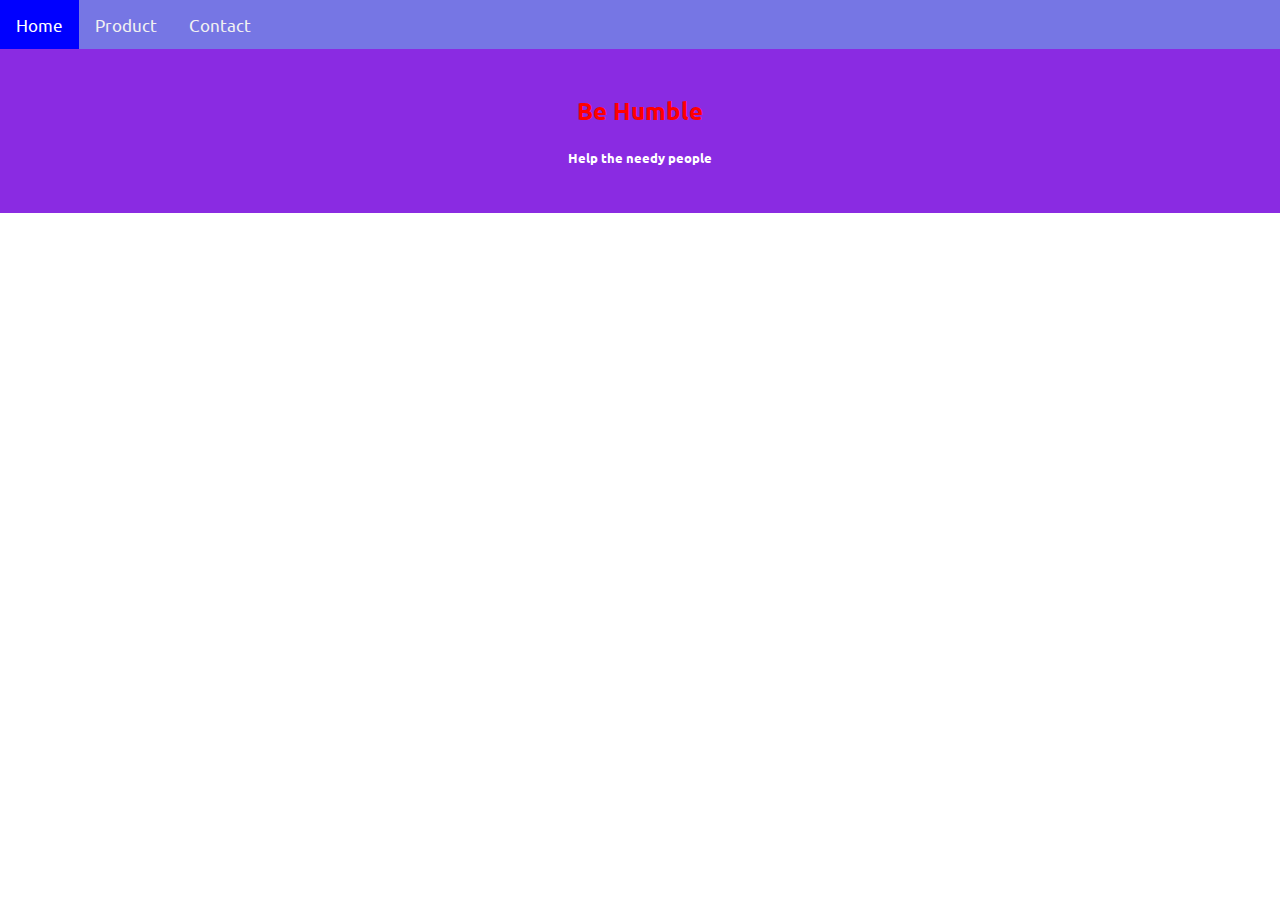
==== index.html @ b78b6217 "3rd commit" ====
<!DOCTYPE html>
<html lang="en">

<head>
    <meta charset="UTF-8">
    <meta name="viewport" content="width=device-width, initial-scale=1.0">
    <title>Edu Care</title>

    <link rel="preconnect" href="https://fonts.googleapis.com">
    <link rel="preconnect" href="https://fonts.gstatic.com" crossorigin>
    <link href="https://fonts.googleapis.com/css2?family=Ubuntu&display=swap" rel="stylesheet">

    <link rel="stylesheet" href="style.css">
</head>

<body>
    <!-- Maruf Hasan Rion
    2010597 -->
    <header>
        <div class="topnav">
            <a class="active" href="index.html">Home</a>
            <a href="product.html">Product</a>
            <a href="contact.html">Contact</a>
        </div>
    </header>
    <main>

    </main>
    <footer class="f">
        <h2>Be Humble</h2>
        <h5>Help the needy people</h5>
    </footer>
</body>

</html>
---- style.css ----
body {
    font-family: 'Telex', sans-serif;
}

body {
    font-family: 'Ubuntu', sans-serif;
    margin: 0;
}

/* Add a black background color to the top navigation */
.topnav {
    background-color: rgb(118, 118, 228);
    overflow: hidden;
}

/* Style the links inside the navigation bar */
.topnav a {
    float: left;
    color: #f2f2f2;
    text-align: center;
    padding: 14px 16px;
    text-decoration: none;
    font-size: 17px;
}

/* Change the color of links on hover */
.topnav a:hover {
    background-color: #ddd;
    color: black;
}

/* Add a color to the active/current link */
.topnav a.active {
    background-color: blue;
    color: white;
}

.E {
    font-size: 40px;
    font-weight: bold;
    text-align: center;
    margin-top: 100px;
    margin-bottom: 0px;
}

.p {
    text-align: center;
    margin-bottom: 50px;
    justify-content: center;

}

footer h2 {
    text-align: center;
    color: red;
}

footer h5 {
    text-align: center;
    color: white;
}

.f {
    background-color: blueviolet;
    padding: 2%;
}
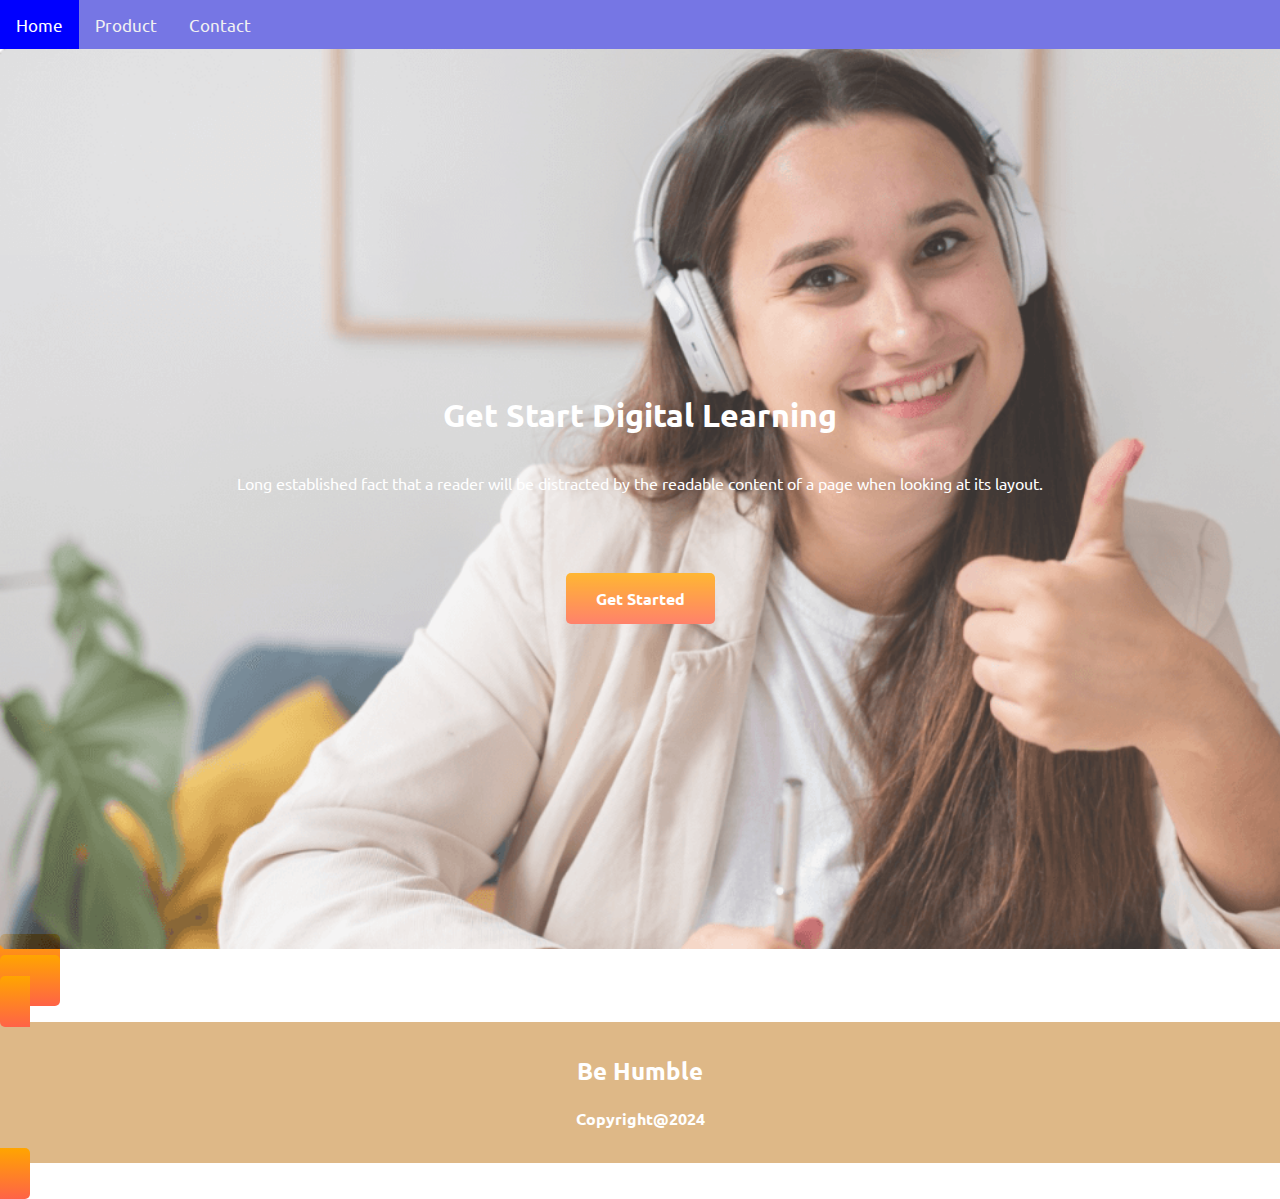
==== commit 2e1ca31a: "5th commit" ====
--- a/index.html
+++ b/index.html
@@ -24,11 +24,20 @@
         </div>
     </header>
     <main>
+        <section class="flexible-container">
+            <div class=" text text-img">
+                <h1>Get Start Digital Learning</h1>
+                <p>Long established fact that a reader will be distracted by the readable
+                    content of a page when looking at its layout.
+                </p>
+                <a class="link-button" target="_blank" href="product.html">Get Started
+            </div>
+        </section>
 
     </main>
     <footer class="f">
         <h2>Be Humble</h2>
-        <h5>Help the needy people</h5>
+        <h4>Copyright@2024</h4>
     </footer>
 </body>
 
--- a/style.css
+++ b/style.css
@@ -50,17 +50,46 @@
 
 }
 
-footer h2 {
-    text-align: center;
-    color: red;
+.text {
+
+    width: 100%;
+    height: 100%;
+    align-items: center;
+    justify-content: center;
+    flex-direction: column;
+    display: flex;
+    color: white;
+
+}
+
+.text-img {
+    background-image: url(img/cover-1.png);
+    background-repeat: no-repeat;
+    background-size: cover;
+    width: 100vw;
+    height: 100vh;
+    opacity: 0.8;
+}
+
+
+.link-button {
+    text-decoration: none;
+    background-image: linear-gradient(orange, tomato);
+    padding: 15px 30px;
+    color: white;
+    font-weight: 700;
+    border-radius: 5px;
+    margin-top: 5%;
 }
 
 footer h5 {
-    text-align: center;
+
     color: white;
 }
 
 .f {
-    background-color: blueviolet;
-    padding: 2%;
+    background-color: burlywood;
+    padding: 1%;
+    margin-top: 10px;
+    text-align: center;
 }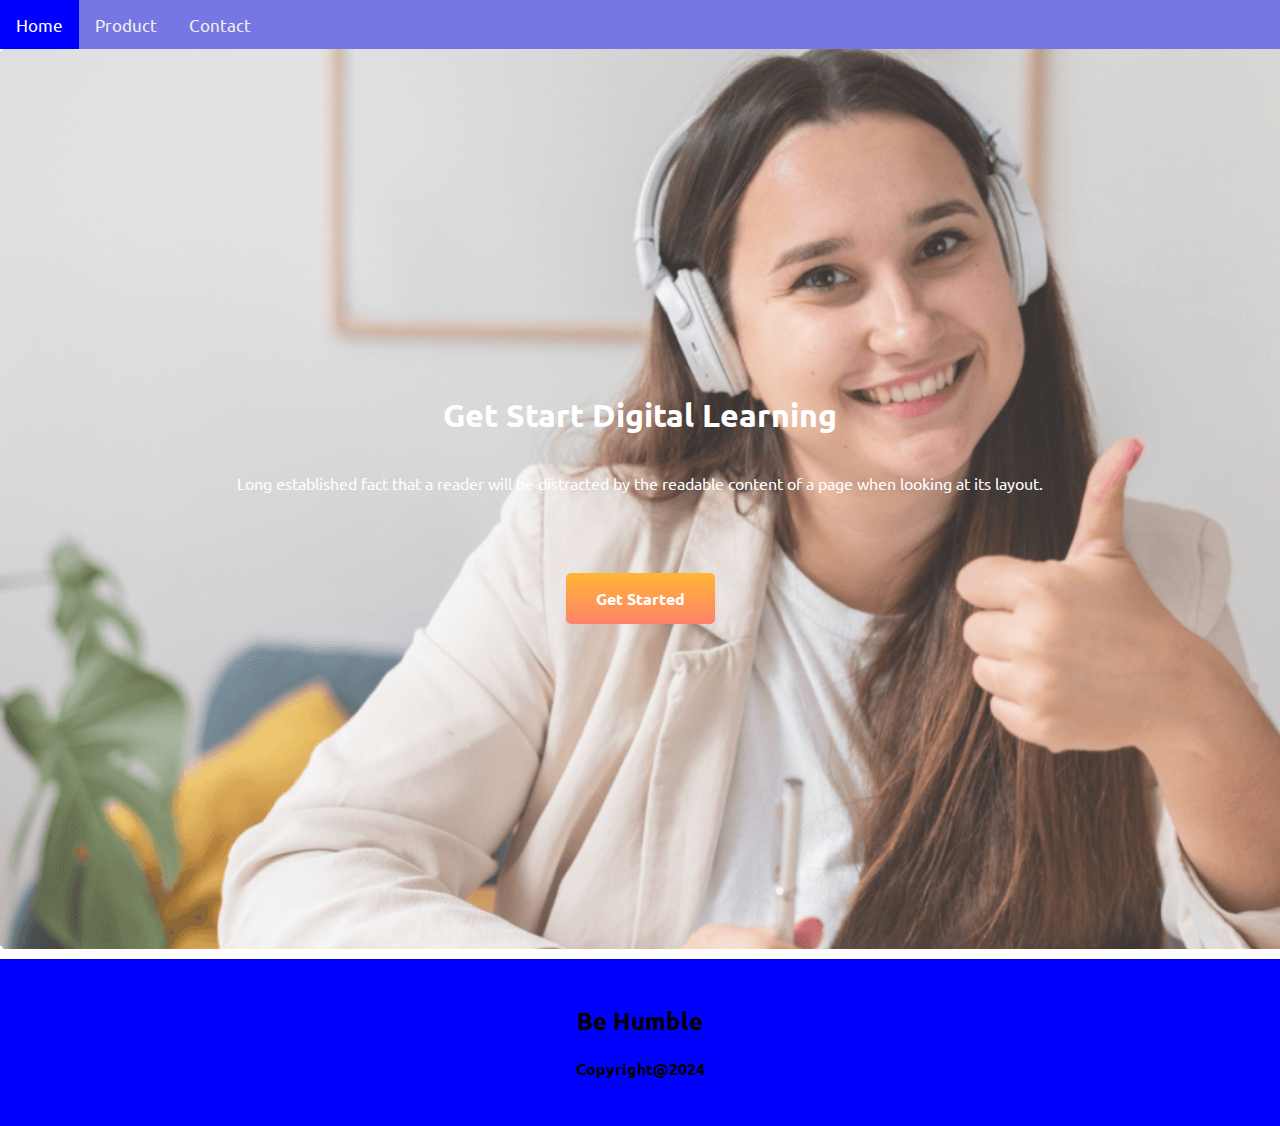
==== commit fa6b6dcf: "Final" ====
--- a/index.html
+++ b/index.html
@@ -23,18 +23,15 @@
             <a href="contact.html">Contact</a>
         </div>
     </header>
-    <main>
-        <section class="flexible-container">
-            <div class=" text text-img">
-                <h1>Get Start Digital Learning</h1>
-                <p>Long established fact that a reader will be distracted by the readable
-                    content of a page when looking at its layout.
-                </p>
-                <a class="link-button" target="_blank" href="product.html">Get Started
-            </div>
-        </section>
-
-    </main>
+    <section class="flexible-container">
+        <div class=" text text-img">
+            <h1>Get Start Digital Learning</h1>
+            <p>Long established fact that a reader will be distracted by the readable
+                content of a page when looking at its layout.
+            </p>
+            <a class="link-button" target="_blank" href="product.html">Get Started</a>
+        </div>
+    </section>
     <footer class="f">
         <h2>Be Humble</h2>
         <h4>Copyright@2024</h4>
--- a/style.css
+++ b/style.css
@@ -60,6 +60,7 @@
     display: flex;
     color: white;
 
+
 }
 
 .text-img {
@@ -88,8 +89,8 @@
 }
 
 .f {
-    background-color: burlywood;
-    padding: 1%;
+    background-color: blue;
+    padding: 2%;
     margin-top: 10px;
     text-align: center;
 }